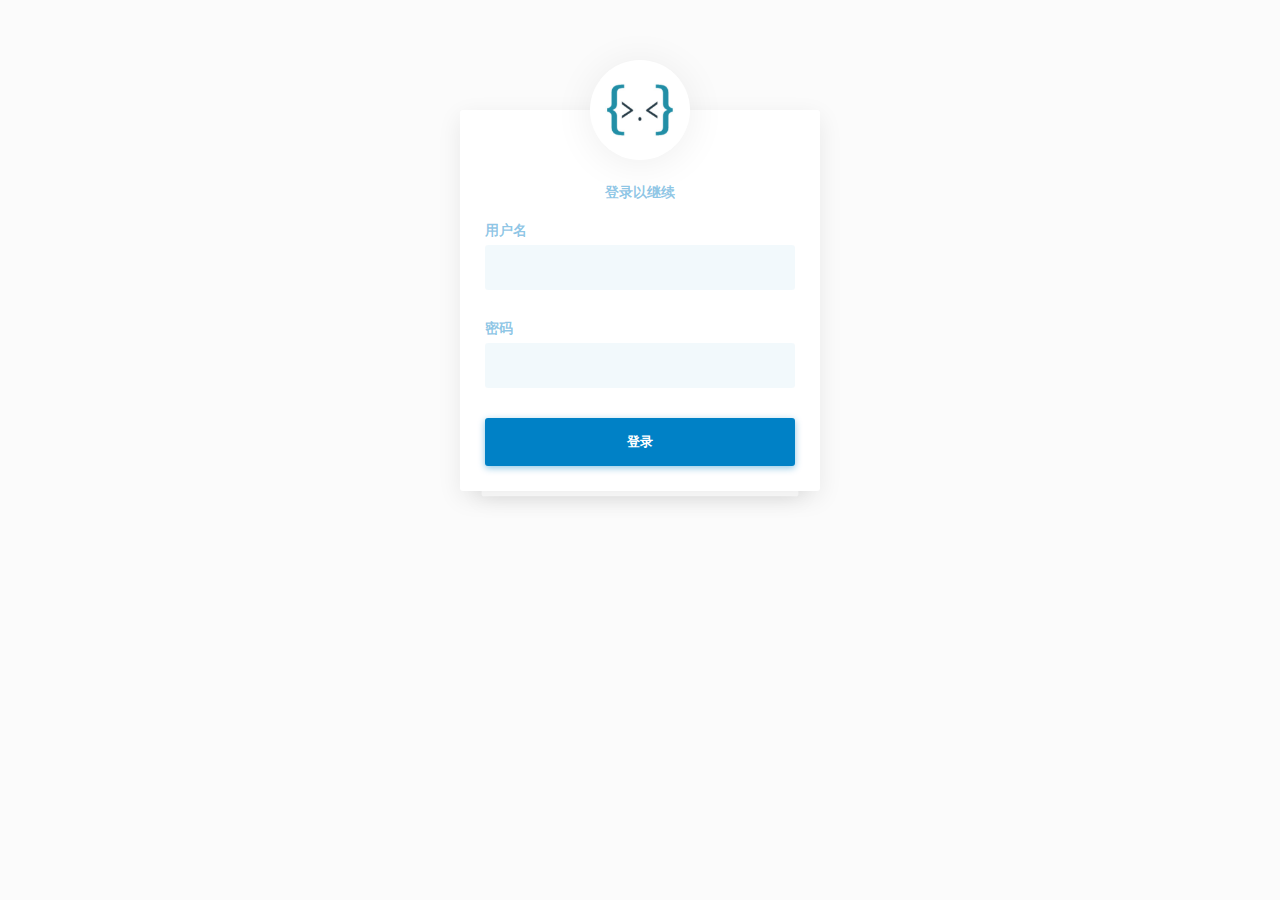
==== login/login.html @ defdfe15 "建立登录界面" ====
<!DOCTYPE html>
<html>
<head>
	<meta charset="utf-8">
	<meta name="viewport" content="width=device-width,initial-scale=1">
	<title>登录</title>
	<link rel="stylesheet" href="auth.css">
</head>

<body>

	<div class="lowin lowin-blue">
			
		<div class="lowin-brand">
			<div class="slice"  style="display:none">
					<div  data-loader="ball-pulse"></div>		
			</div>
			
			<img  src="kodinger.jpg" alt="logo">
		</div>
		<div class="lowin-wrapper">
			<div class="lowin-box lowin-login">
				<div class="lowin-box-inner">
					<form>
						<p>登录以继续</p>
						<div class="lowin-group">
							<label>用户名 <a href="#" class="login-back-link">登录?</a></label>
							<input type="email" autocomplete="email" name="email" class="lowin-input">
						</div>
						<div class="lowin-group password-group">
							<label>密码</label>
							<input type="password" name="password" autocomplete="current-password" class="lowin-input">
						</div>
						<button class="lowin-btn login-btn">
							登录
						</button>

						
					</form>
				</div>
			</div>

		
		</div>
	
	
	</div>

	<script src="auth.js"></script>
	<script>
		Auth.init({
			login_url: '#login',
			forgot_url: '#forgot'
		});
	</script>
</body>
</html>
---- login/auth.css ----
body {
	margin: 0;
	background-color: #fbfbfb;
	text-align: center;
}

.lowin {
	/* variables */
	--color-primary: #44a0b3;
	--color-grey: rgba(68, 160, 179, .06);
	--color-dark: rgba(68, 160, 179, .5);
	--color-semidark: rgba(68, 160, 179, .5);

	text-align: center;
	margin: 60px 0 0 0;
	font-family: 'Segoe UI';
	font-size: 14px;
}

.lowin .lowin-wrapper {
	-webkit-transition: all 1s;
	-o-transition: all 1s;
	transition: all 1s;
	-webkit-perspective: 1000px;
	        perspective: 1000px;
	position: relative;
	height: 100%;
	width: 360px;
	margin: 0 auto;
}

.lowin.lowin-red {
	--color-primary: #ff6464;
	--color-grey: rgba(255, 100, 100, .06);
	--color-dark: rgba(255, 100, 100, .8);
	--color-semidark: rgba(255, 100, 100, .55);
}

.lowin.lowin-green {
	--color-primary: #D0EF84;
	--color-grey: rgba(208, 239, 132, .15);
	--color-dark: rgba(208, 239, 132, 1);
	--color-semidark: rgba(208, 239, 132, .6);
}

.lowin.lowin-purple {
	--color-primary: #6C567B;
	--color-grey: rgba(108, 86, 123, .08);
	--color-dark: rgba(108, 86, 123, .7);
	--color-semidark: rgba(108, 86, 123, .45);
}

.lowin.lowin-blue {
	--color-primary: #0081C6;
	--color-grey: rgba(0, 129, 198, .05);
	--color-dark: rgba(0, 129, 198, .7);
	--color-semidark: rgba(0, 129, 198, .45);
}

.lowin a {
	color: var(--color-primary);
	text-decoration: none;
	border-bottom: 1px dashed var(--color-semidark);
	margin-top: -3px;
	padding-bottom: 2px;
}

.lowin * {
	-webkit-box-sizing: border-box;
	        box-sizing: border-box;
}

.lowin .lowin-brand {
	overflow: hidden;
	width: 100px;
	height: 100px;
	margin: 0 auto -50px auto;
	border-radius: 50%;
	-webkit-box-shadow: 0 4px 40px rgba(0, 0, 0, .07);
	        box-shadow: 0 4px 40px rgba(0, 0, 0, .07);
	padding: 10px;
	background-color: #fff;
	z-index: 1;
	position: relative;
}

.lowin .lowin-brand img {
	width: 100%;
}

.lowin .lowin-box {
	width: 100%;
	position: absolute;
	left: 0;
}

.lowin .lowin-box-inner {
	background-color: #fff;
	-webkit-box-shadow: 0 7px 25px rgba(0, 0, 0, .08);
	        box-shadow: 0 7px 25px rgba(0, 0, 0, .08);
	padding: 60px 25px 25px 25px;
	text-align: left;
	border-radius: 3px;
}

.lowin .lowin-box::after {
	content: ' ';
	-webkit-box-shadow: 0 0 25px rgba(0, 0, 0, .1);
	        box-shadow: 0 0 25px rgba(0, 0, 0, .1);
	-webkit-transform: translate(0, -92.6%) scale(.88);
	    -ms-transform: translate(0, -92.6%) scale(.88);
	        transform: translate(0, -92.6%) scale(.88);
	border-radius: 3px;
	position: absolute;
	top: 100%;
	left: 0;
	width: 100%;
	height: 100%;
	background-color: #fff;
	z-index: -1;
}

.lowin .lowin-box.lowin-flip {
	-webkit-transform: rotate3d(0, 1, 0, -180deg);
	        transform: rotate3d(0, 1, 0, -180deg);
	display: none;
	opacity: 0;
}

.lowin .lowin-box p {
	color: var(--color-semidark);
	font-weight: 700;
	margin-bottom: 20px;
	text-align: center;
}

.lowin .lowin-box .lowin-group {
	margin-bottom: 30px;
}

.lowin .lowin-box label {
	margin-bottom: 5px;
	display: inline-block;
	width: 100%;
	color: var(--color-semidark);
	font-weight: 700;
}

.lowin .lowin-box label a {
	float: right;
}

.lowin .lowin-box .lowin-input {
	background-color: var(--color-grey);
	color: var(--color-dark);
	border: none;
	border-radius: 3px;
	padding: 15px 20px;
	width: 100%;
	outline: 0;
}

.lowin .lowin-box .lowin-btn {
	display: inline-block;
	width: 100%;
	border: none;
	color: #fff;
	padding: 15px;
	border-radius: 3px;
	background-color: var(--color-primary);
	-webkit-box-shadow: 0 2px 7px var(--color-semidark);
	        box-shadow: 0 2px 7px var(--color-semidark);
	font-weight: 700;
	outline: 0;
	cursor: pointer;
	-webkit-transition: all .5s;
	-o-transition: all .5s;
	transition: all .5s;
}

.lowin .lowin-box .lowin-btn:active {
	-webkit-box-shadow: none;
	        box-shadow: none;
}

.lowin .lowin-box .lowin-btn:hover {
	opacity: .9;
}

.lowin .text-foot {
	text-align: center;
	padding: 10px;
	font-weight: 700;
	margin-top: 20px;
	color: var(--color-semidark);
}

.lowin .lowin-footer {
	text-align: center;
	margin: 30px 0;
	font-size: 12px;
	color: var(--color-semidark);
	font-weight: 700;
}

.lowin .login-back-link {
	-webkit-transition: all 1s;
	-o-transition: all 1s;
	transition: all 1s;
	display: none;
	opacity: 0;
}


/* animation */
.lowin .lowin-box.lowin-animated {
	-webkit-animation-name: LowinAnimated;
	        animation-name: LowinAnimated;
	-webkit-animation-duration: 1s;
	        animation-duration: 1s;
	-webkit-animation-fill-mode: forwards;
	        animation-fill-mode: forwards;
	-webkit-animation-timing-function: ease-in-out;
	        animation-timing-function: ease-in-out;
}

.lowin .lowin-box.lowin-animatedback {
	-webkit-animation-name: LowinAnimatedBack;
	        animation-name: LowinAnimatedBack;
	-webkit-animation-duration: 1s;
	        animation-duration: 1s;
	-webkit-animation-fill-mode: forwards;
	        animation-fill-mode: forwards;
	-webkit-animation-timing-function: ease-in-out;
	        animation-timing-function: ease-in-out;
}



.lowin .lowin-box.lowin-animated-flip {
	-webkit-animation-name: LowinAnimatedFlip;
	        animation-name: LowinAnimatedFlip;
	-webkit-animation-duration: 1s;
	        animation-duration: 1s;
	-webkit-animation-fill-mode: forwards;
	        animation-fill-mode: forwards;
	-webkit-animation-timing-function: ease-in-out;
	        animation-timing-function: ease-in-out;
}

.lowin .lowin-box.lowin-animated-flipback {
	-webkit-animation-name: LowinAnimatedFlipBack;
	        animation-name: LowinAnimatedFlipBack;
	-webkit-animation-duration: 1s;
	        animation-duration: 1s;
	-webkit-animation-fill-mode: forwards;
	        animation-fill-mode: forwards;
	-webkit-animation-timing-function: ease-in-out;
	        animation-timing-function: ease-in-out;
}

.lowin .lowin-brand.lowin-animated {
	-webkit-animation-name: LowinBrandAnimated;
	        animation-name: LowinBrandAnimated;
	-webkit-animation-duration: 1s;
	        animation-duration: 1s;
	-webkit-animation-fill-mode: forwards;
	        animation-fill-mode: forwards;
	-webkit-animation-timing-function: ease-in-out;
	        animation-timing-function: ease-in-out;
}

.lowin .lowin-group.password-group {
	-webkit-transition: all 1s;
	-o-transition: all 1s;
	transition: all 1s;
}

.lowin .lowin-group.password-group.lowin-animated {
	-webkit-animation-name: LowinPasswordAnimated;
	        animation-name: LowinPasswordAnimated;
	-webkit-animation-duration: 1s;
	        animation-duration: 1s;
	-webkit-animation-fill-mode: forwards;
	        animation-fill-mode: forwards;
	-webkit-animation-timing-function: ease-in-out;
	        animation-timing-function: ease-in-out;
	-webkit-transform-origin: 0 0;
	    -ms-transform-origin: 0 0;
	        transform-origin: 0 0;
}

.lowin .lowin-group.password-group.lowin-animated-back {
	-webkit-animation-name: LowinPasswordAnimatedBack;
	        animation-name: LowinPasswordAnimatedBack;
	-webkit-animation-duration: 1s;
	        animation-duration: 1s;
	-webkit-animation-fill-mode: forwards;
	        animation-fill-mode: forwards;
	-webkit-animation-timing-function: ease-in-out;
	        animation-timing-function: ease-in-out;
	-webkit-transform-origin: 0 0;
	    -ms-transform-origin: 0 0;
	        transform-origin: 0 0;
}

/* keyframes */
@-webkit-keyframes LowinAnimated {
	0% {
		-webkit-transform: rotate3d(0);
		        transform: rotate3d(0);
	}
	99% {
		opacity: 1;
	}
	100% {
		opacity: 0;
		-webkit-transform: rotate3d(0, 1, 0, 180deg);
		        transform: rotate3d(0, 1, 0, 180deg);
	}
}
@keyframes LowinAnimated {
	0% {
		-webkit-transform: rotate3d(0);
		        transform: rotate3d(0);
	}
	99% {
		opacity: 1;
	}
	100% {
		opacity: 0;
		-webkit-transform: rotate3d(0, 1, 0, 180deg);
		        transform: rotate3d(0, 1, 0, 180deg);
	}
}

@-webkit-keyframes LowinAnimatedBack {
	0% {
		opacity: 0;
		-webkit-transform: rotate3d(0, 1, 0, 180deg);
		        transform: rotate3d(0, 1, 0, 180deg);
	}
	99% {
		opacity: 1;
	}
	100% {
		opacity: 1;
		-webkit-transform: rotate3d(0);
		        transform: rotate3d(0);
	}
}

@keyframes LowinAnimatedBack {
	0% {
		opacity: 0;
		-webkit-transform: rotate3d(0, 1, 0, 180deg);
		        transform: rotate3d(0, 1, 0, 180deg);
	}
	99% {
		opacity: 1;
	}
	100% {
		opacity: 1;
		-webkit-transform: rotate3d(0);
		        transform: rotate3d(0);
	}
}

@-webkit-keyframes LowinAnimatedFlip {
	0% {
		-webkit-transform: rotate3d(0, 1, 0, -180deg);
		        transform: rotate3d(0, 1, 0, -180deg);
		opacity: 0;
	}
	99% {
		opacity: 1;
	}
	100% {
		opacity: 1;
		-webkit-transform: rotate3d(0, 0, 0, 180deg);
		        transform: rotate3d(0, 0, 0, 180deg);
	}
}

@keyframes LowinAnimatedFlip {
	0% {
		-webkit-transform: rotate3d(0, 1, 0, -180deg);
		        transform: rotate3d(0, 1, 0, -180deg);
		opacity: 0;
	}
	99% {
		opacity: 1;
	}
	100% {
		opacity: 1;
		-webkit-transform: rotate3d(0, 0, 0, 180deg);
		        transform: rotate3d(0, 0, 0, 180deg);
	}
}

@-webkit-keyframes LowinAnimatedFlipBack {
	0% {
		opacity: 1;
		-webkit-transform: rotate3d(0, 0, 0, 180deg);
		        transform: rotate3d(0, 0, 0, 180deg);
	}
	95% {
		opacity: 0;
	}
	100% {
		-webkit-transform: rotate3d(0, 1, 0, -180deg);
		        transform: rotate3d(0, 1, 0, -180deg);
		opacity: 0;
	}
}

@keyframes LowinAnimatedFlipBack {
	0% {
		opacity: 1;
		-webkit-transform: rotate3d(0, 0, 0, 180deg);
		        transform: rotate3d(0, 0, 0, 180deg);
	}
	95% {
		opacity: 0;
	}
	100% {
		-webkit-transform: rotate3d(0, 1, 0, -180deg);
		        transform: rotate3d(0, 1, 0, -180deg);
		opacity: 0;
	}
}

@-webkit-keyframes LowinBrandAnimated {
	0% {
		-webkit-transform: translate(0, 0);
		        transform: translate(0, 0);
	}
	50% {
		-webkit-transform: translate(0, -120px);
		        transform: translate(0, -120px);
	}
	100% {
		-webkit-transform: translate(0, 0);
		        transform: translate(0, 0);
	}
}

@keyframes LowinBrandAnimated {
	0% {
		-webkit-transform: translate(0, 0);
		        transform: translate(0, 0);
	}
	50% {
		-webkit-transform: translate(0, -120px);
		        transform: translate(0, -120px);
	}
	100% {
		-webkit-transform: translate(0, 0);
		        transform: translate(0, 0);
	}
}

@-webkit-keyframes LowinPasswordAnimated {
	0% {
		-webkit-transform: rotate3d(0, 0, 0, 0);
		        transform: rotate3d(0, 0, 0, 0);
	}
	30% {
		opacity: 1;
	}
	60% {
		opacity: 0;
	}
	100% {
		opacity: 0;
		-webkit-transform: rotate3d(1, 0, 0, -180deg);
		        transform: rotate3d(1, 0, 0, -180deg);
		z-index: -1;
	}
}

@keyframes LowinPasswordAnimated {
	0% {
		-webkit-transform: rotate3d(0, 0, 0, 0);
		        transform: rotate3d(0, 0, 0, 0);
	}
	30% {
		opacity: 1;
	}
	60% {
		opacity: 0;
	}
	100% {
		opacity: 0;
		-webkit-transform: rotate3d(1, 0, 0, -180deg);
		        transform: rotate3d(1, 0, 0, -180deg);
		z-index: -1;
	}
}

@-webkit-keyframes LowinPasswordAnimatedBack {
	0% {
		opacity: 0;
		-webkit-transform: rotate3d(1, 0, 0, -180deg);
		        transform: rotate3d(1, 0, 0, -180deg);
	}
	40% {
		opacity: 0;
	}
	60% {
		opacity: 1;
	}
	100% {
		-webkit-transform: rotate3d(0, 0, 0, 0);
		        transform: rotate3d(0, 0, 0, 0);
	}
}

@keyframes LowinPasswordAnimatedBack {
	0% {
		opacity: 0;
		-webkit-transform: rotate3d(1, 0, 0, -180deg);
		        transform: rotate3d(1, 0, 0, -180deg);
	}
	40% {
		opacity: 0;
	}
	60% {
		opacity: 1;
	}
	100% {
		-webkit-transform: rotate3d(0, 0, 0, 0);
		        transform: rotate3d(0, 0, 0, 0);
	}
}

@media screen and (max-width: 320px) {
	.lowin .lowin-wrapper {
		width: 100%;
	}
	.lowin .lowin-box {
		padding: 0 10px;
	}
}

.slice {
	position: relative;
	float: left;
	width: 6em;
	height: 8em;
	margin: .8em;
	padding: .2em;
	text-align: center;
	
    }
    .slice > div {
	margin: 1em auto;
    }
    .slice > div:nth-child(2) {
	font-family: cursive;
	position: relative;
	color: #44a0b3;
    }
    [data-loader=ball-pulse] {
	position:relative;
	width:1px;
	height:1px
       }
       [data-loader=ball-pulse]:after,
       [data-loader=ball-pulse]:before {
	position:absolute;
	display:inline-block;
	width:15px;
	height:15px;
	content:'';
	border-radius:100%;
	background-color:#44a0b3;
       }
       [data-loader=ball-pulse]:before {
	left:-15px;
	-webkit-animation:ball-pulse infinite .75s -.4s cubic-bezier(.2,.68,.18,1.08);
	-moz-animation:ball-pulse infinite .75s -.4s cubic-bezier(.2,.68,.18,1.08);
	-o-animation:ball-pulse infinite .75s -.4s cubic-bezier(.2,.68,.18,1.08);
	animation:ball-pulse infinite .75s -.4s cubic-bezier(.2,.68,.18,1.08)
       }
       [data-loader=ball-pulse]:after {
	right:-15px;
	-webkit-animation:ball-pulse infinite .75s cubic-bezier(.2,.68,.18,1.08);
	-moz-animation:ball-pulse infinite .75s cubic-bezier(.2,.68,.18,1.08);
	-o-animation:ball-pulse infinite .75s cubic-bezier(.2,.68,.18,1.08);
	animation:ball-pulse infinite .75s cubic-bezier(.2,.68,.18,1.08)
       }
       @-webkit-keyframes ball-pulse {
	0% {
	 transform:scale(1);
	 opacity:1
	}
	50% {
	 transform:scale(.1);
	 opacity:.6
	}
	100% {
	 transform:scale(1);
	 opacity:1
	}
       }
       @-moz-keyframes ball-pulse {
	0% {
	 transform:scale(1);
	 opacity:1
	}
	50% {
	 transform:scale(.1);
	 opacity:.6
	}
	100% {
	 transform:scale(1);
	 opacity:1
	}
       }
       @-o-keyframes ball-pulse {
	0% {
	 transform:scale(1);
	 opacity:1
	}
	50% {
	 transform:scale(.1);
	 opacity:.6
	}
	100% {
	 transform:scale(1);
	 opacity:1
	}
       }
       @keyframes ball-pulse {
	0% {
	 transform:scale(1);
	 opacity:1
	}
	50% {
	 transform:scale(.1);
	 opacity:.6
	}
	100% {
	 transform:scale(1);
	 opacity:1
	}
 }
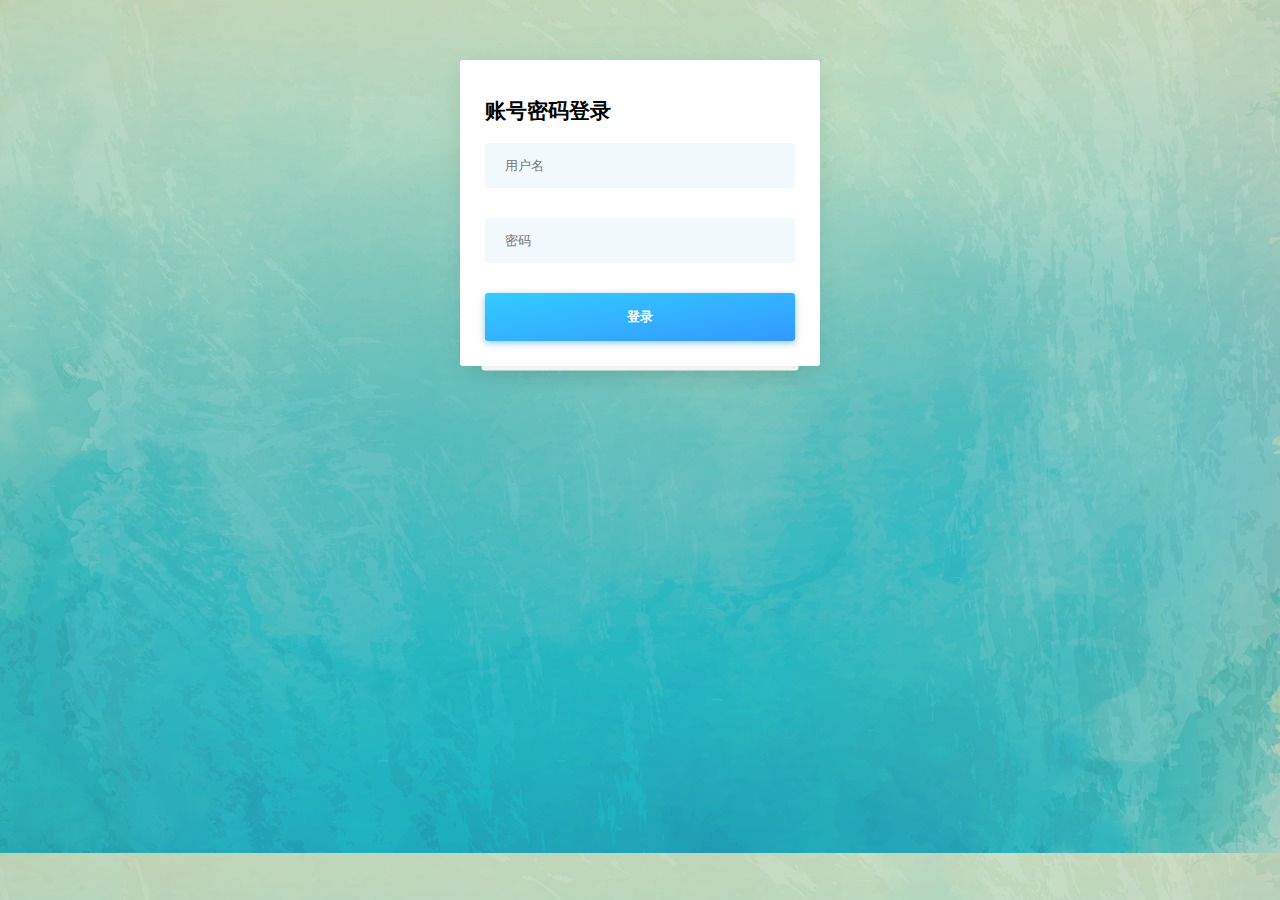
==== commit 3e91e1da: "完成登陆界面" ====
--- a/login/login.html
+++ b/login/login.html
@@ -5,38 +5,32 @@
 	<meta name="viewport" content="width=device-width,initial-scale=1">
 	<title>登录</title>
 	<link rel="stylesheet" href="auth.css">
+	<script src="../assert/jquery-3.3.1.min.js"></script>
+
 </head>
 
 <body>
-
-	<div class="lowin lowin-blue">
+	
+	<div class="lowin lowin-blue" >
 			
-		<div class="lowin-brand">
-			<div class="slice"  style="display:none">
-					<div  data-loader="ball-pulse"></div>		
-			</div>
+	
+		<div class="lowin-wrapper">
+			<div class="lowin-box lowin-login"  id="form">
 			
-			<img  src="kodinger.jpg" alt="logo">
-		</div>
-		<div class="lowin-wrapper">
-			<div class="lowin-box lowin-login">
 				<div class="lowin-box-inner">
-					<form>
-						<p>登录以继续</p>
+						<h2>账号密码登录</h2>
 						<div class="lowin-group">
-							<label>用户名 <a href="#" class="login-back-link">登录?</a></label>
-							<input type="email" autocomplete="email" name="email" class="lowin-input">
+							<input type="text" placeholder="用户名"  name="uname" class="lowin-input">
 						</div>
 						<div class="lowin-group password-group">
-							<label>密码</label>
-							<input type="password" name="password" autocomplete="current-password" class="lowin-input">
+							<input type="password" placeholder="密码" name="password" autocomplete="current-password" class="lowin-input">
 						</div>
 						<button class="lowin-btn login-btn">
 							登录
 						</button>
 
 						
-					</form>
+					
 				</div>
 			</div>
 
--- a/login/auth.css
+++ b/login/auth.css
@@ -1,6 +1,7 @@
 body {
 	margin: 0;
-	background-color: #fbfbfb;
+	/* background-color: #fbfbfb; */
+	background: url(./back.jpg);
 	text-align: center;
 }
 
@@ -98,7 +99,7 @@
 	background-color: #fff;
 	-webkit-box-shadow: 0 7px 25px rgba(0, 0, 0, .08);
 	        box-shadow: 0 7px 25px rgba(0, 0, 0, .08);
-	padding: 60px 25px 25px 25px;
+	padding:20px 25px 25px 25px;
 	text-align: left;
 	border-radius: 3px;
 }
@@ -167,7 +168,8 @@
 	color: #fff;
 	padding: 15px;
 	border-radius: 3px;
-	background-color: var(--color-primary);
+	background:  linear-gradient(to bottom right, #33ccff , #3399ff); 
+	/* background-color: var(--color-primary); */
 	-webkit-box-shadow: 0 2px 7px var(--color-semidark);
 	        box-shadow: 0 2px 7px var(--color-semidark);
 	font-weight: 700;
@@ -184,7 +186,7 @@
 }
 
 .lowin .lowin-box .lowin-btn:hover {
-	opacity: .9;
+	opacity: .8;
 }
 
 .lowin .text-foot {
@@ -201,6 +203,7 @@
 	font-size: 12px;
 	color: var(--color-semidark);
 	font-weight: 700;
+	
 }
 
 .lowin .login-back-link {
